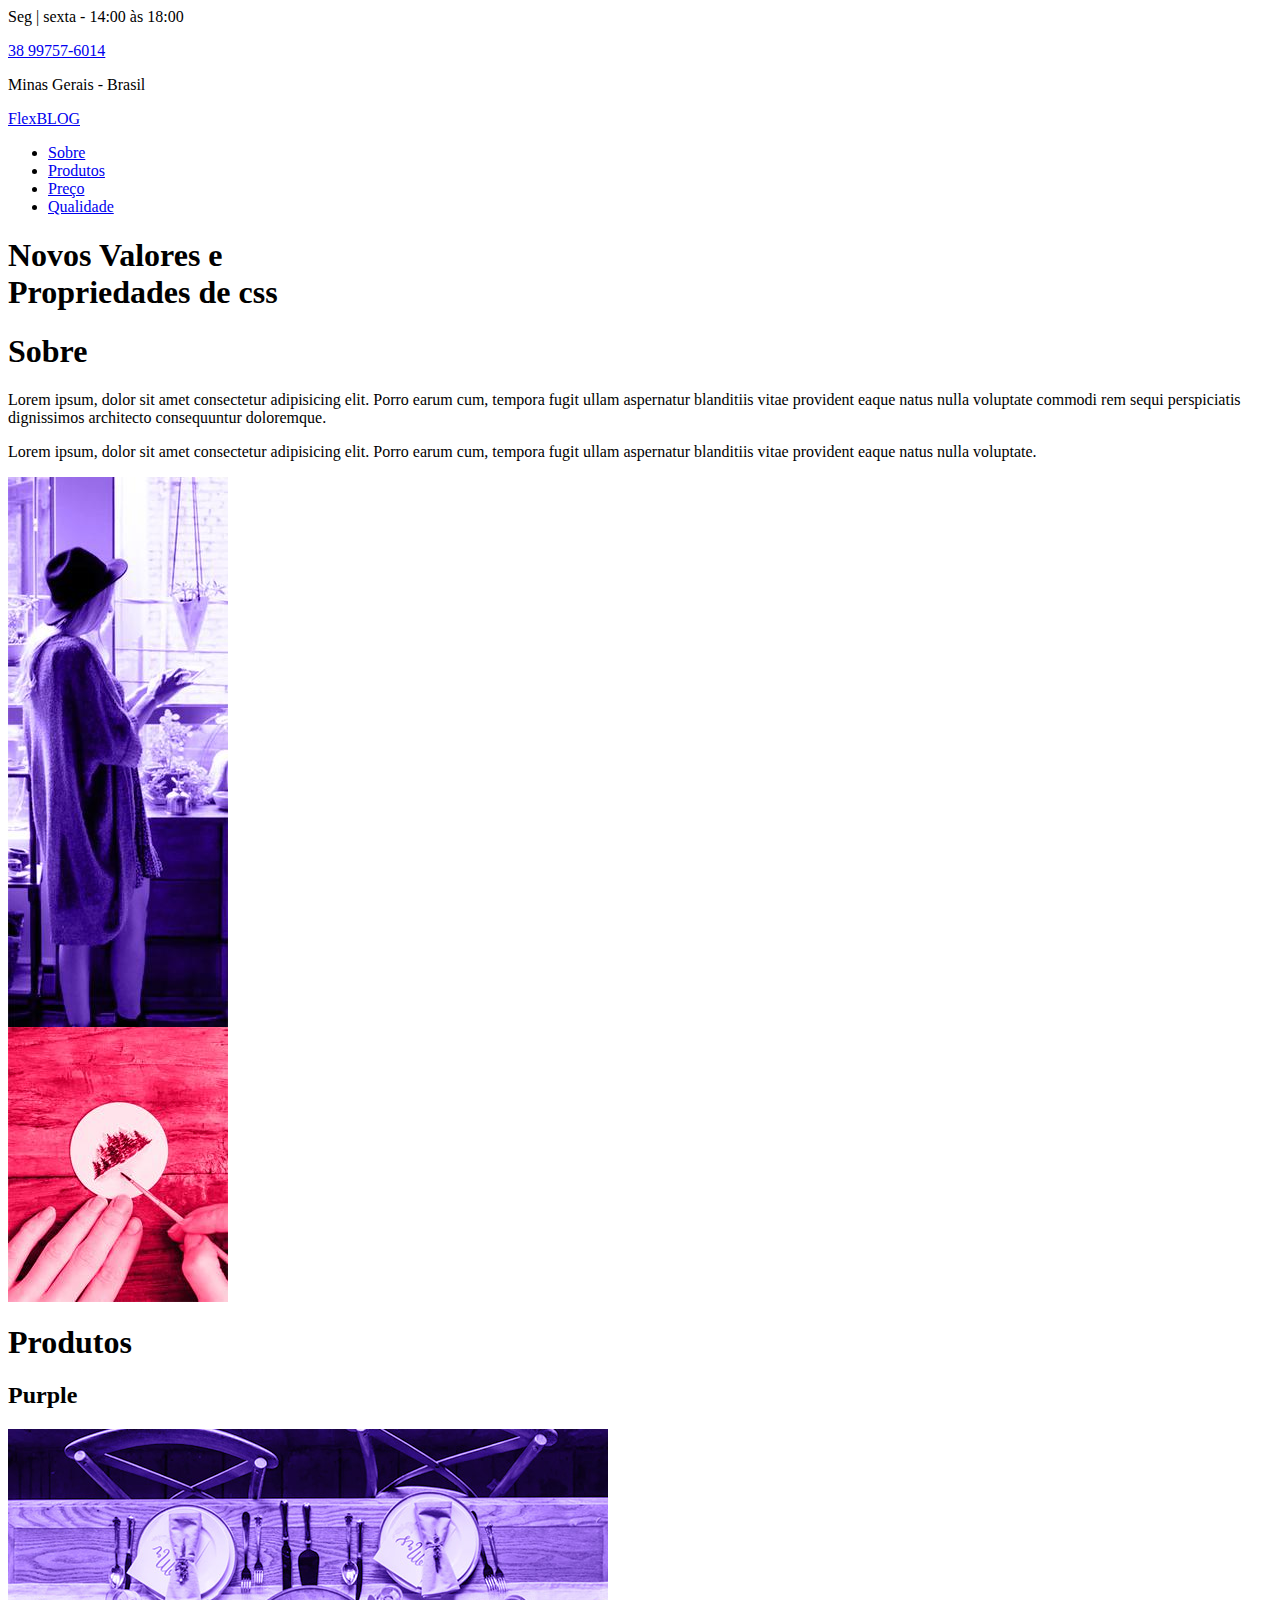
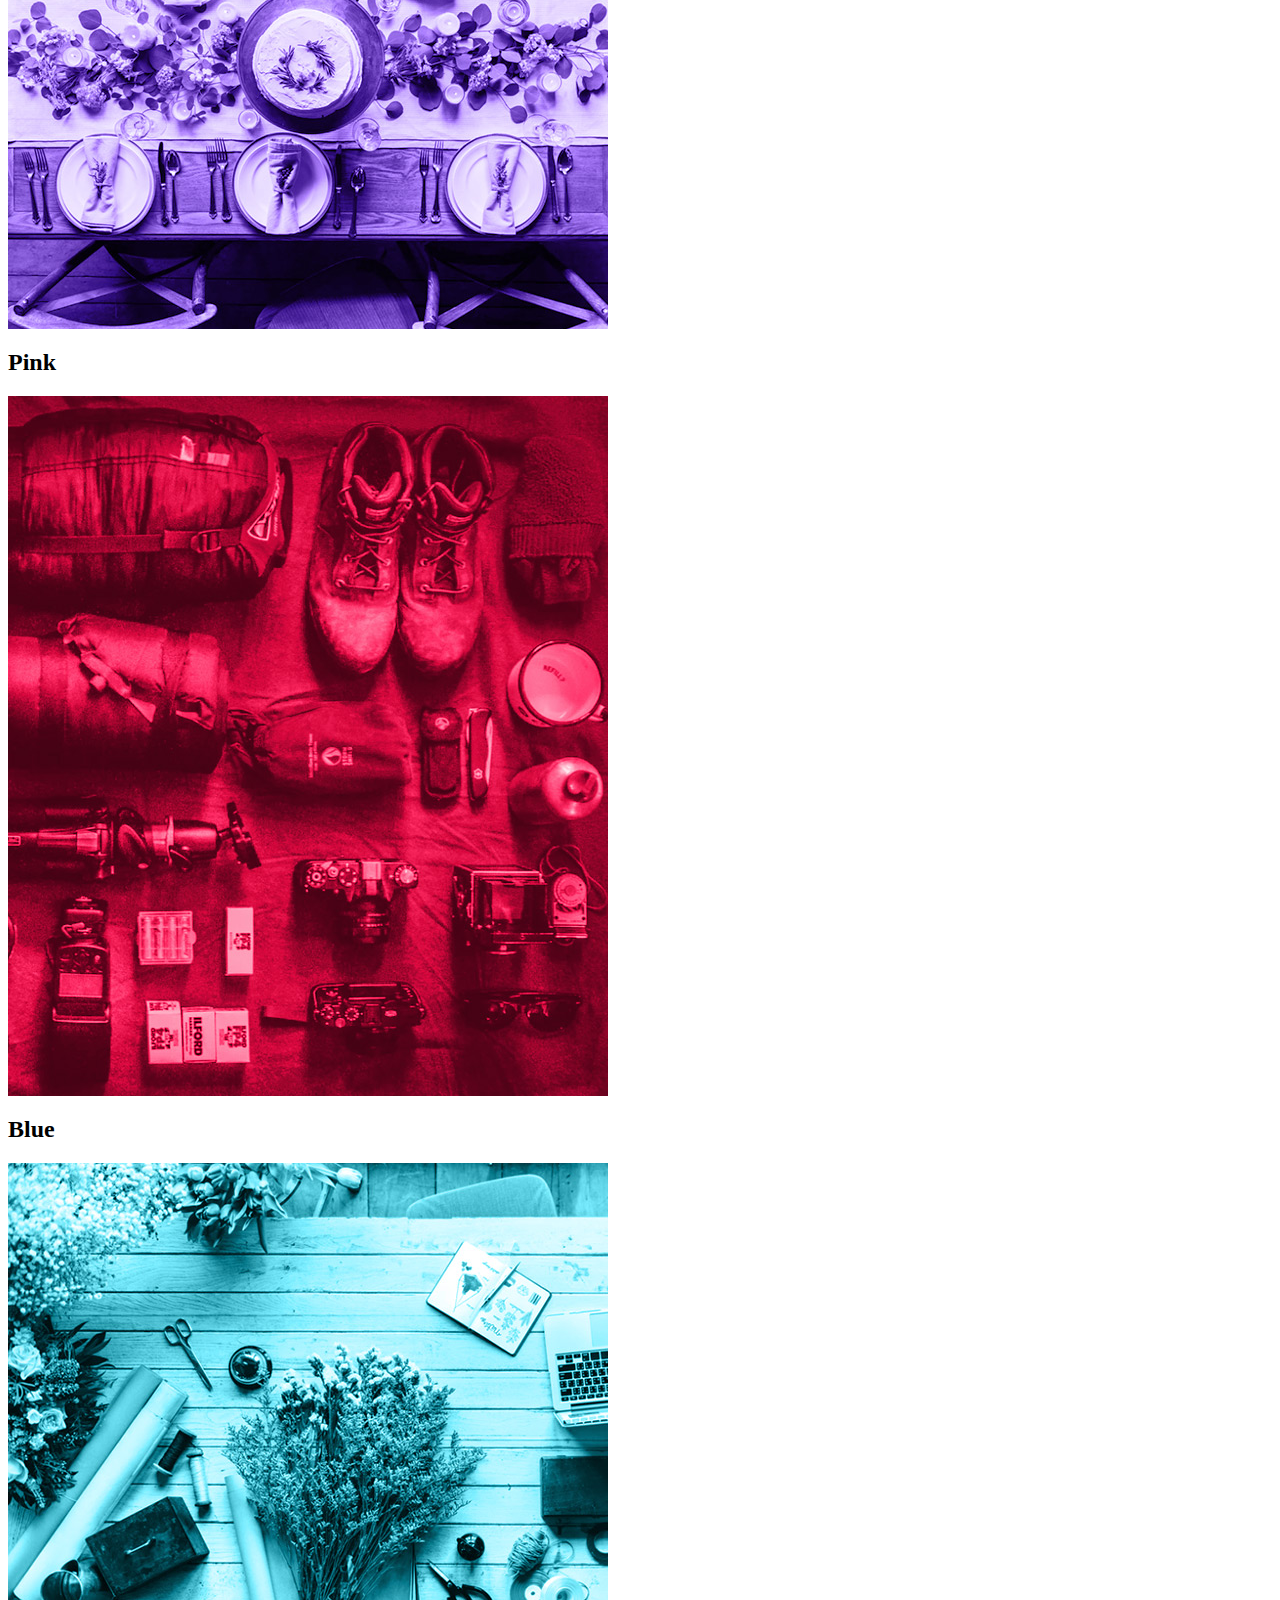
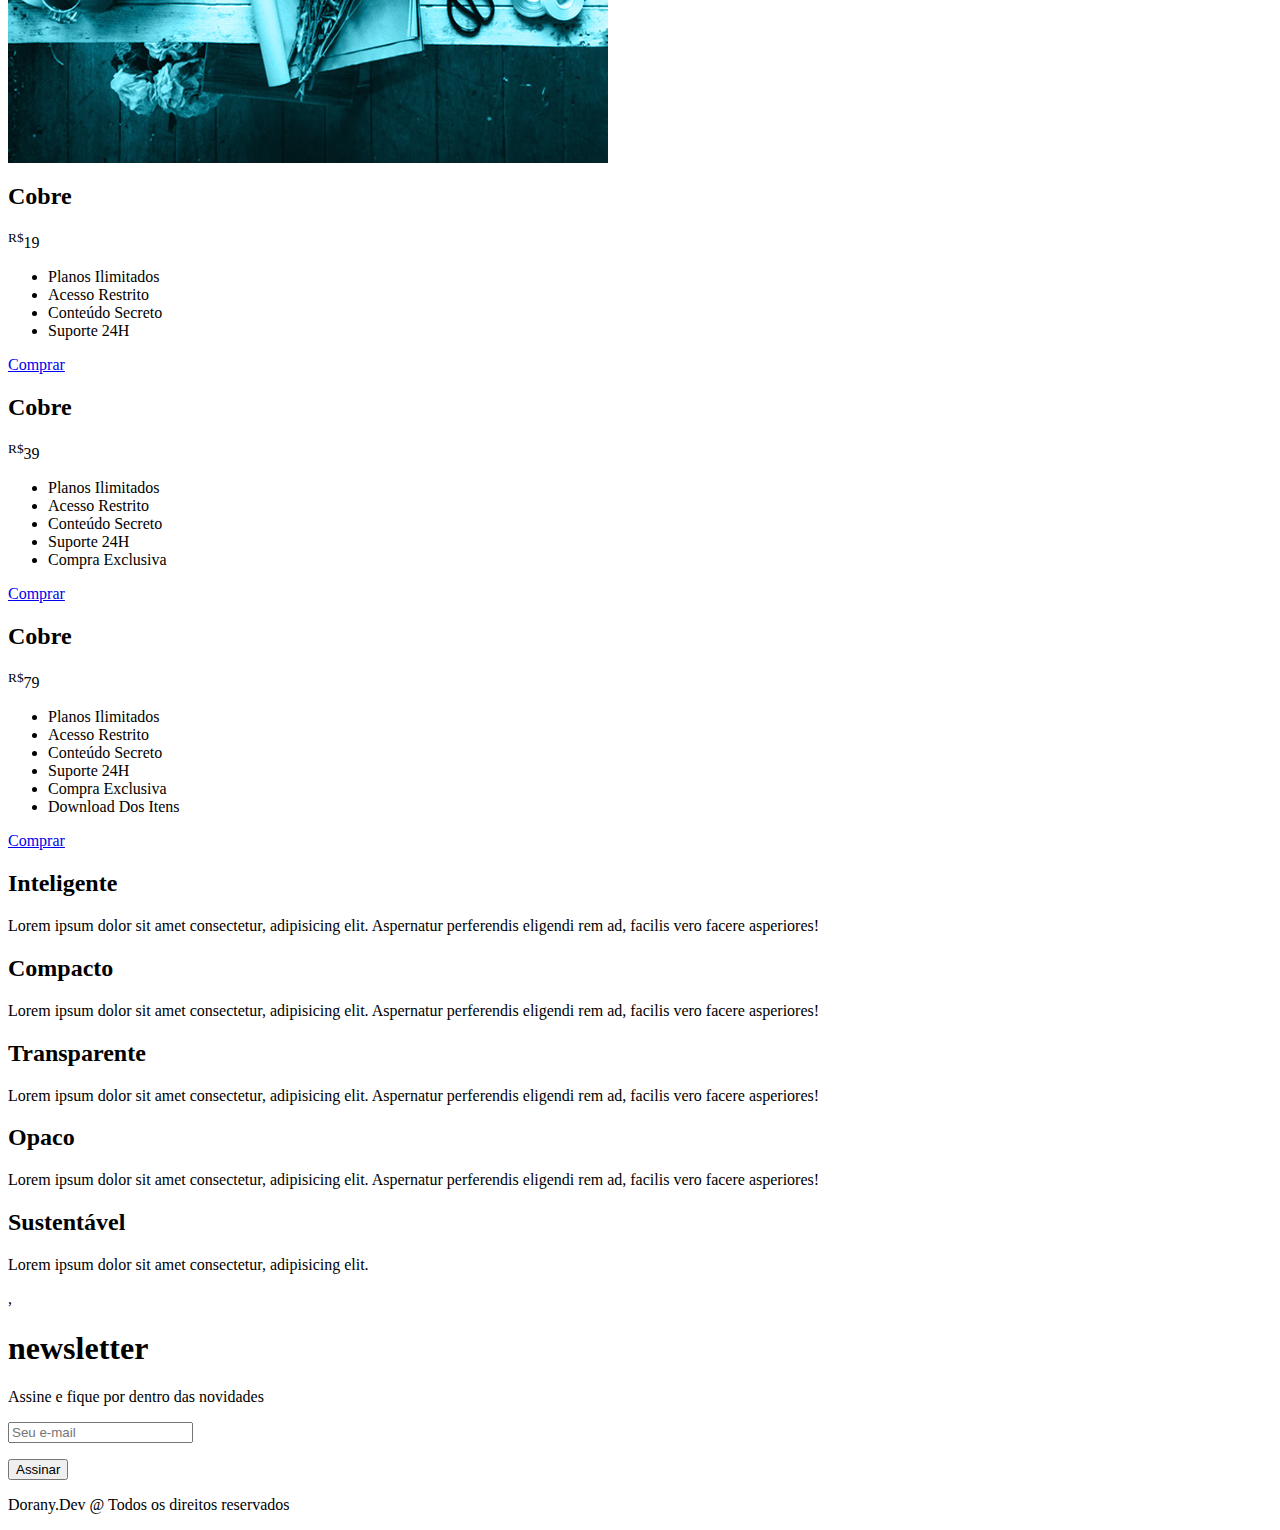
==== FlexBLOG/index.html @ 3a51f0f1 "Initial commit" ====
<html>
    <head>
        <title>FlexBlog</title>

        <!-- padrão caracteres e acentos-->
        <meta charset="UTF-8">

         <!-- Resposavidade-->
        <meta name="viewport" content="width=device-width, initial-scale=1, shrink-to-fit=no">

        <!-- Incorporando a fonte Roboto link Google-->
        <link rel="preconnect" href="https://fonts.googleapis.com">
        <link rel="preconnect" href="https://fonts.gstatic.com" crossorigin>
        <link href="https://fonts.googleapis.com/css2?family=Roboto:ital,wght@0,400;0,700;1,400&display=swap" rel="stylesheet">

        <!-- Incorporando o Estilo-->
        <link rel="stylesheet" type="text/css" href="./style.css">
    </head>

    <body>
        <!-- div dentro da div, usada para centralizar o conteúdo-->
        <div class="superinfo-bg">
            <div class="superinfo">
                <p> Seg | sexta - 14:00 às 18:00 </p>
                <a href="tel:+5538997576014"> 38 99757-6014 </a>
                <p> Minas Gerais - Brasil</p>
            </div>
        </div>

        <!-- cabeçalho do site-->
        <header class="menu-bg">
            <div class="menu">
                <div class="menu-logo">
                    <a href="./index.html">FlexBLOG </a>
                </div>
            </div>
        <!-- NAVEGAÇÃO-->
            <nav>
                <ul>
                    <li> <a href="#sobre"> Sobre </a></li>
                    <li> <a href="#Produtos"> Produtos </a></li>
                    <li> <a href="#Preco"> Preço </a></li>
                    <li> <a href="#Qualidade"> Qualidade </a></li>
                </ul>                
            </nav>
        </header>

        <h1 class="introducao"> Novos Valores e <br> Propriedades de css </h1>
        
        <!-- SESSÃO SOBRE -->
        <section class="sobre" id="sobre">
            <div class="sobre-info">
                <h1>Sobre</h1>
                <p>Lorem ipsum, dolor sit amet consectetur adipisicing elit. Porro earum cum, tempora fugit ullam aspernatur blanditiis vitae provident eaque natus nulla voluptate commodi rem sequi perspiciatis dignissimos architecto consequuntur doloremque.</p>
                <p>Lorem ipsum, dolor sit amet consectetur adipisicing elit. Porro earum cum, tempora fugit ullam aspernatur blanditiis vitae provident eaque natus nulla voluptate.
            </div>
            <div>
               <img src="./sobre1.jpg" alt="sobre1">
            </div>
            <div>
                <img src="./sobre2.jpg" alt="sobre2">
             </div>
        </section>

        <!-- SESSÃO PRODUTOS -->
        <section class="produtos" id="produtos">
            <h1> Produtos </h1>
            <div class="produtos-container">
                <div class="produtos-item purple">
                    <h2> Purple </h2>
                    <img src="./produtos1.jpg" alt="Produtos1">
                </div>
                <div class="produtos-item pink">
                    <h2> Pink </h2>
                    <img src="./produtos2.jpg" alt="Produtos2">
                </div>
                <div class="produtos-item blue">
                    <h2> Blue </h2>
                    <img src="./produtos3.jpg" alt="Produtos3">
                </div>
            </div>
        </section>

        <!-- SESSÃO PREÇOS -->
        <section class="preço" id="preco">

            <div class="preco-item">
                <h2>Cobre</h2>
                <span><sup>R$</sup>19</span>
                <ul>
                    <li>Planos Ilimitados</li>
                    <li>Acesso Restrito</li>
                    <li>Conteúdo Secreto</li>
                    <li>Suporte 24H</li>
                </ul>
                <a href="#">Comprar</a>
            </div>

            <div class="preco-item">
                <h2>Cobre</h2>
                <span><sup>R$</sup>39</span>
                <ul>
                    <li>Planos Ilimitados</li>
                    <li>Acesso Restrito</li>
                    <li>Conteúdo Secreto</li>
                    <li>Suporte 24H</li>
                    <li>Compra Exclusiva</li>
                </ul>
                <a href="#">Comprar</a>
            </div>

            <div class="preco-item">
                <h2>Cobre</h2>
                <span><sup>R$</sup>79</span>
                <ul>
                    <li>Planos Ilimitados</li>
                    <li>Acesso Restrito</li>
                    <li>Conteúdo Secreto</li>
                    <li>Suporte 24H</li>
                    <li>Compra Exclusiva</li>
                    <li>Download Dos Itens</li>
                </ul>
                <a href="#">Comprar</a>
            </div>
        </section>

        <!-- SESSÃO QUALIDADE -->
        <section class="qualidade"  id="qualidade">
            <div class="qualidade-item">
                <h2> Inteligente </h2>
                <p> Lorem ipsum dolor sit amet consectetur, adipisicing elit. Aspernatur perferendis eligendi rem ad, facilis vero facere asperiores! </p>
            </div>
            <div class="qualidade-item">
                <h2> Compacto </h2>
                <p> Lorem ipsum dolor sit amet consectetur, adipisicing elit. Aspernatur perferendis eligendi rem ad, facilis vero facere asperiores! </p>
            </div>
            <div class="qualidade-item">
                <h2> Transparente </h2>
                <p> Lorem ipsum dolor sit amet consectetur, adipisicing elit. Aspernatur perferendis eligendi rem ad, facilis vero facere asperiores! </p>
            </div>
            <div class="qualidade-item">
                <h2> Opaco </h2>
                <p> Lorem ipsum dolor sit amet consectetur, adipisicing elit. Aspernatur perferendis eligendi rem ad, facilis vero facere asperiores! </p>
            </div>
            <div class="qualidade-item">
                <h2> Sustentável </h2>
                <p> Lorem ipsum dolor sit amet consectetur, adipisicing elit.  </p>
            </div>
        </section>

        <!-- SESSÃO NEWSLETTER -->
        ,<section class="newsletter">
            <div class="newsletter-info">
                <h1> newsletter</h1>
                <p>Assine e fique por dentro das novidades </p>
            </div>
            <form class="newsletter-form">
                <input type="text" placeholder="Seu e-mail">
            </form>
            <button type="submit"> Assinar </button>
        </section>
        
        <!-- SESSÃO RODAPÉ -->
        <footer class="footer">
            <p> Dorany.Dev @ Todos os direitos reservados</p>
        </footer>

    </body>
</html>
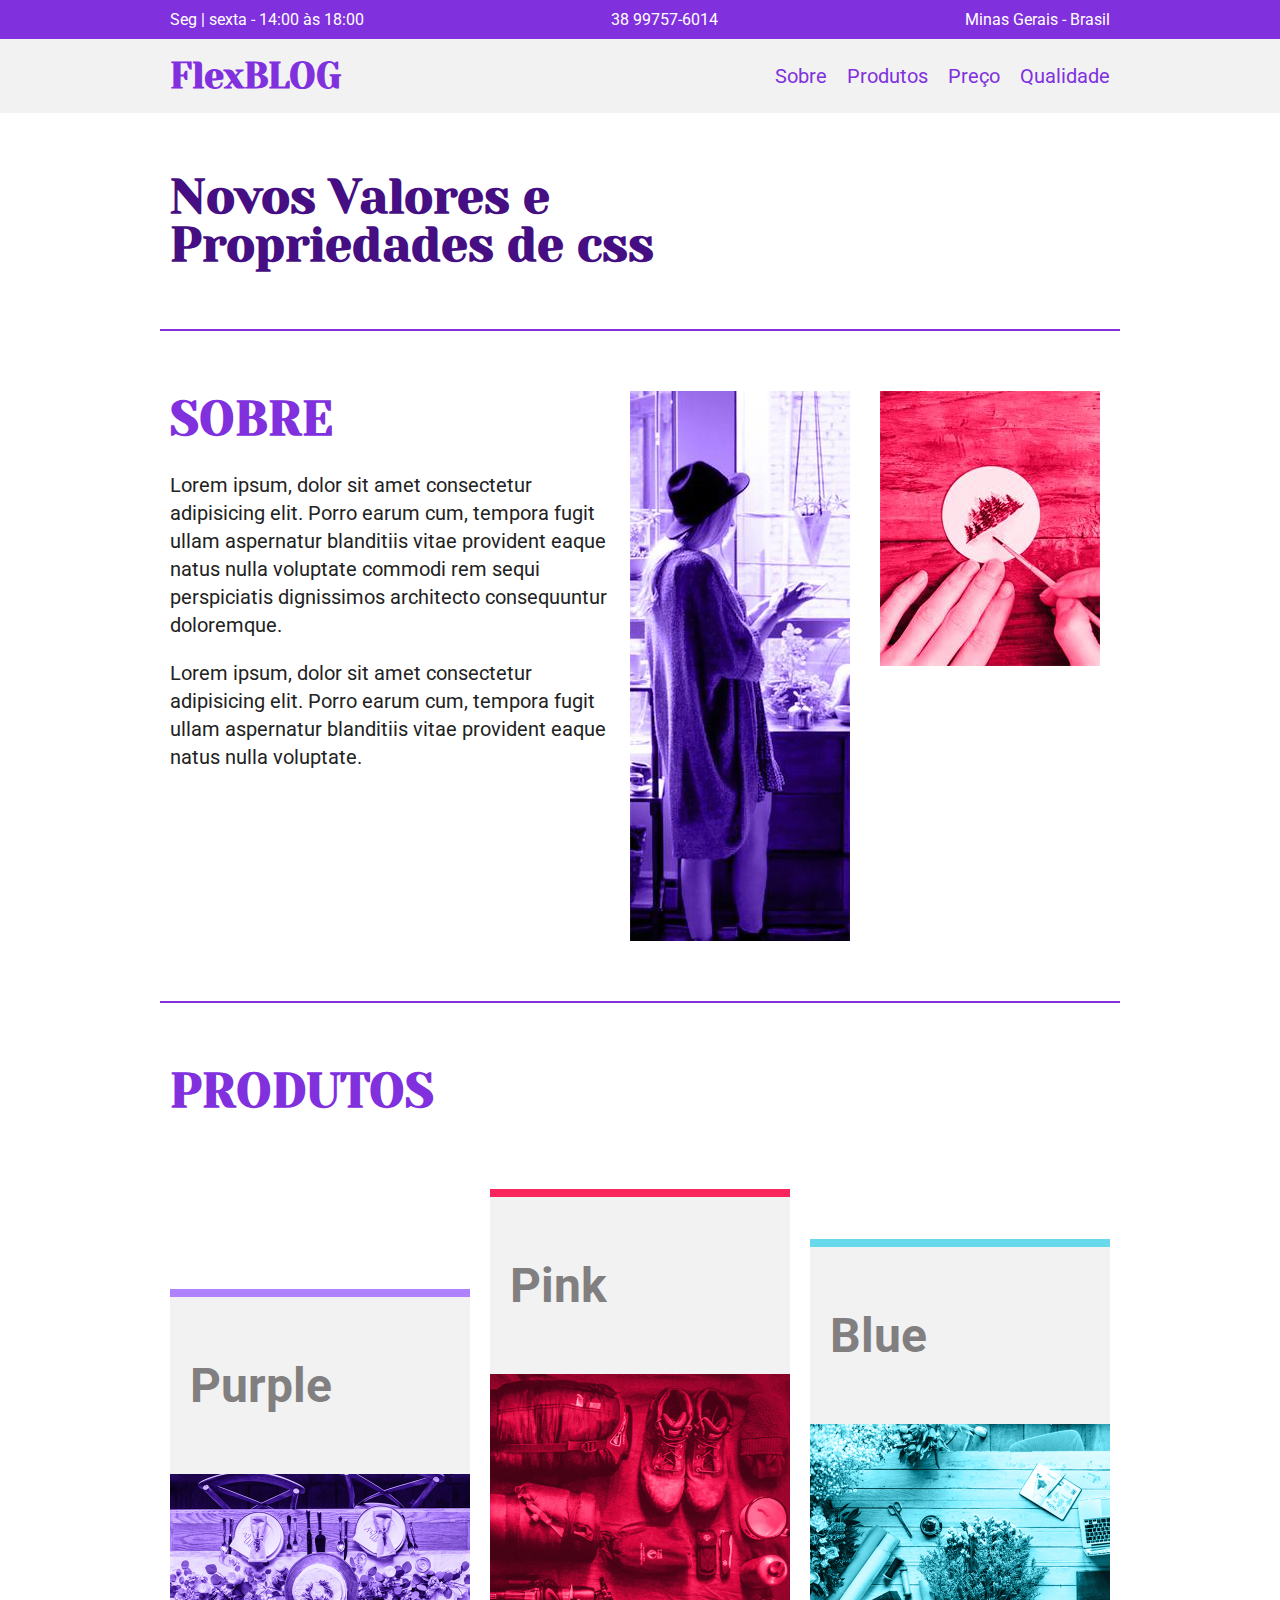
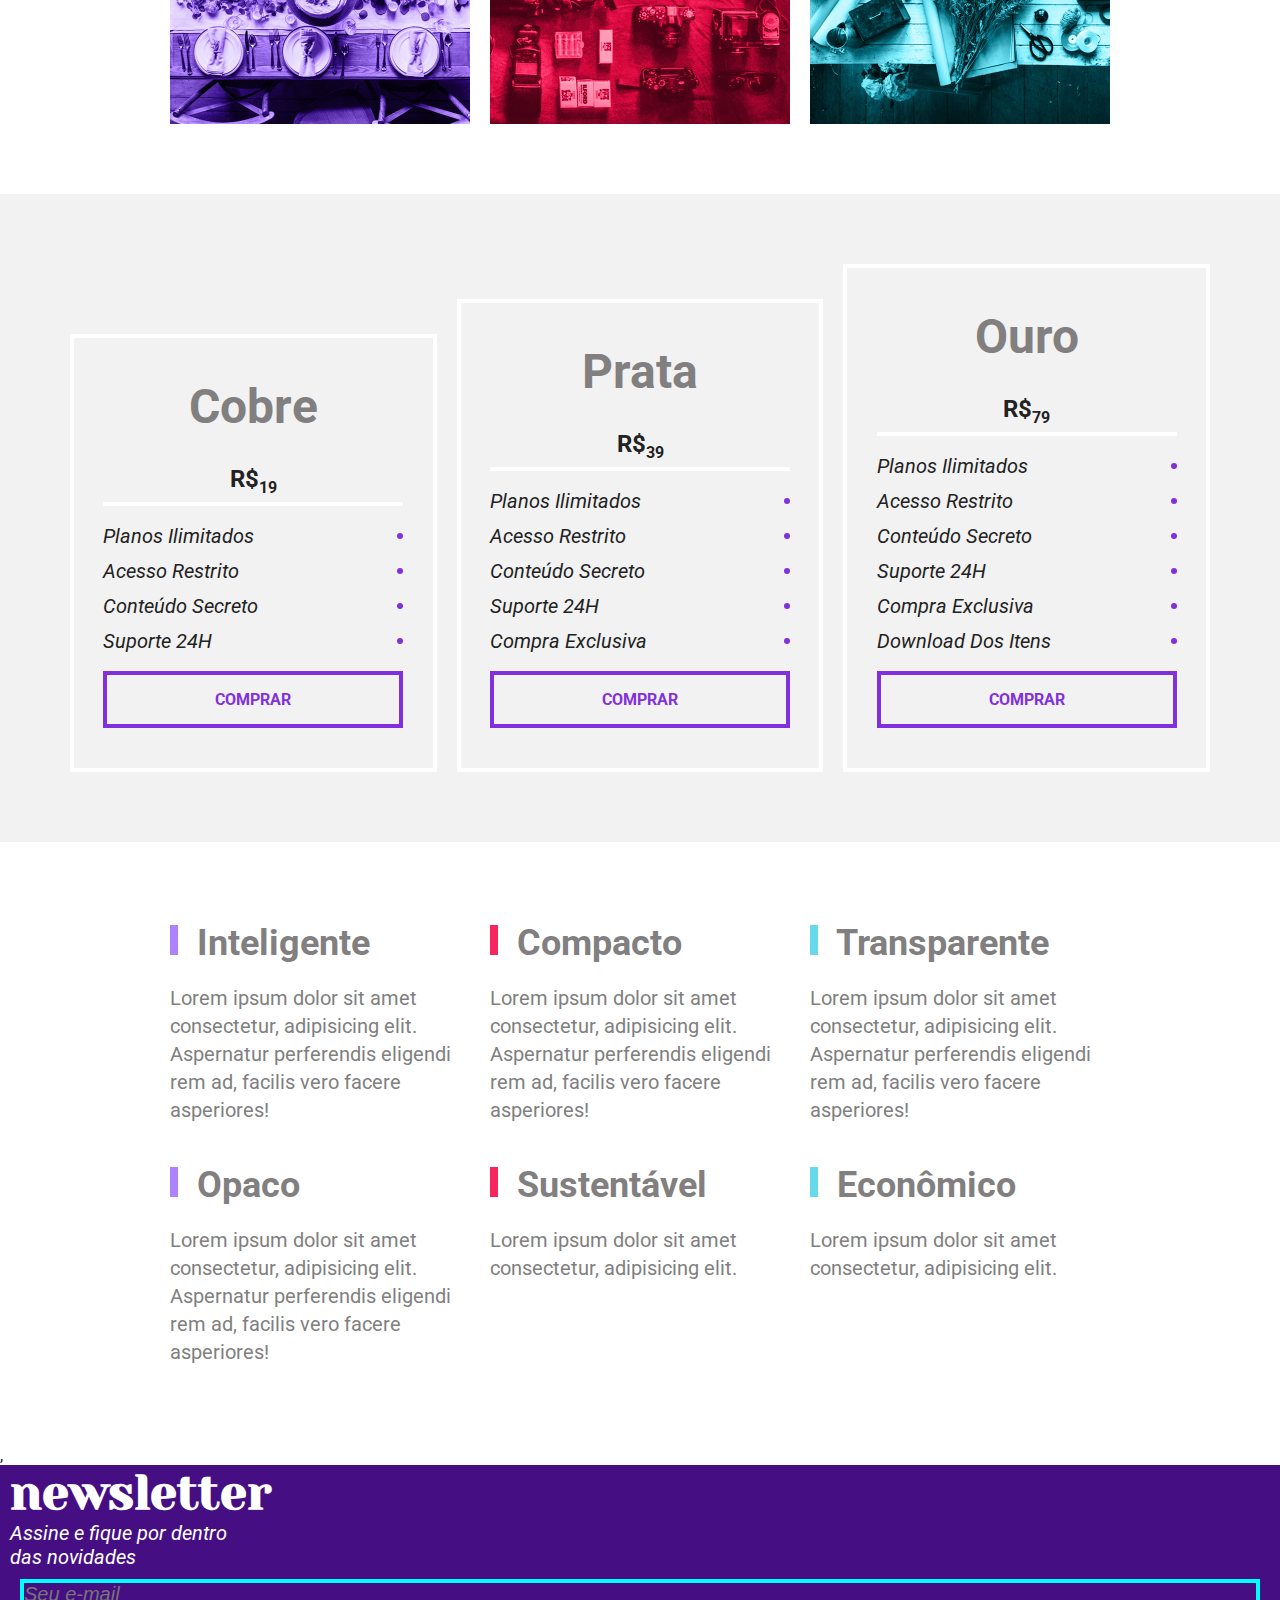
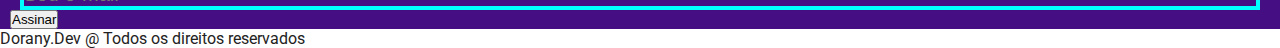
==== commit a4d791fe: "Projeto flexblog 1/2" ====
--- a/FlexBLOG/index.html
+++ b/FlexBLOG/index.html
@@ -5,8 +5,13 @@
         <!-- padrão caracteres e acentos-->
         <meta charset="UTF-8">
 
-         <!-- Resposavidade-->
+         <!-- Responsavidade-->
         <meta name="viewport" content="width=device-width, initial-scale=1, shrink-to-fit=no">
+
+        <!-- Incorporando a fonte Yeseva One link Google-->
+        <link rel="preconnect" href="https://fonts.googleapis.com">
+        <link rel="preconnect" href="https://fonts.gstatic.com" crossorigin>
+        <link href="https://fonts.googleapis.com/css2?family=Yeseva+One&display=swap" rel="stylesheet">
 
         <!-- Incorporando a fonte Roboto link Google-->
         <link rel="preconnect" href="https://fonts.googleapis.com">
@@ -18,7 +23,7 @@
     </head>
 
     <body>
-        <!-- div dentro da div, usada para centralizar o conteúdo-->
+        <!-- div dentro da div, usada para centralizar o conteúdo BARRA INFORMAÇÕES-->
         <div class="superinfo-bg">
             <div class="superinfo">
                 <p> Seg | sexta - 14:00 às 18:00 </p>
@@ -33,16 +38,16 @@
                 <div class="menu-logo">
                     <a href="./index.html">FlexBLOG </a>
                 </div>
+                <!-- NAVEGAÇÃO-->
+                <nav class="menu-nav">
+                    <ul>
+                        <li> <a href="#sobre"> Sobre </a></li>
+                        <li> <a href="#Produtos"> Produtos </a></li>
+                        <li> <a href="#Preco"> Preço </a></li>
+                        <li> <a href="#Qualidade"> Qualidade </a></li>
+                    </ul>                
+                </nav>
             </div>
-        <!-- NAVEGAÇÃO-->
-            <nav>
-                <ul>
-                    <li> <a href="#sobre"> Sobre </a></li>
-                    <li> <a href="#Produtos"> Produtos </a></li>
-                    <li> <a href="#Preco"> Preço </a></li>
-                    <li> <a href="#Qualidade"> Qualidade </a></li>
-                </ul>                
-            </nav>
         </header>
 
         <h1 class="introducao"> Novos Valores e <br> Propriedades de css </h1>
@@ -54,10 +59,10 @@
                 <p>Lorem ipsum, dolor sit amet consectetur adipisicing elit. Porro earum cum, tempora fugit ullam aspernatur blanditiis vitae provident eaque natus nulla voluptate commodi rem sequi perspiciatis dignissimos architecto consequuntur doloremque.</p>
                 <p>Lorem ipsum, dolor sit amet consectetur adipisicing elit. Porro earum cum, tempora fugit ullam aspernatur blanditiis vitae provident eaque natus nulla voluptate.
             </div>
-            <div>
+            <div class="sobre-img">
                <img src="./sobre1.jpg" alt="sobre1">
             </div>
-            <div>
+            <div class="sobre-img">
                 <img src="./sobre2.jpg" alt="sobre2">
              </div>
         </section>
@@ -82,7 +87,7 @@
         </section>
 
         <!-- SESSÃO PREÇOS -->
-        <section class="preço" id="preco">
+        <section class="preco" id="preco">
 
             <div class="preco-item">
                 <h2>Cobre</h2>
@@ -97,7 +102,7 @@
             </div>
 
             <div class="preco-item">
-                <h2>Cobre</h2>
+                <h2>Prata</h2>
                 <span><sup>R$</sup>39</span>
                 <ul>
                     <li>Planos Ilimitados</li>
@@ -110,7 +115,7 @@
             </div>
 
             <div class="preco-item">
-                <h2>Cobre</h2>
+                <h2>Ouro</h2>
                 <span><sup>R$</sup>79</span>
                 <ul>
                     <li>Planos Ilimitados</li>
@@ -146,6 +151,10 @@
                 <h2> Sustentável </h2>
                 <p> Lorem ipsum dolor sit amet consectetur, adipisicing elit.  </p>
             </div>
+            <div class="qualidade-item">
+                <h2> Econômico </h2>
+                <p> Lorem ipsum dolor sit amet consectetur, adipisicing elit.  </p>
+            </div>
         </section>
 
         <!-- SESSÃO NEWSLETTER -->
@@ -153,11 +162,11 @@
             <div class="newsletter-info">
                 <h1> newsletter</h1>
                 <p>Assine e fique por dentro das novidades </p>
+                <form class="newsletter-form">
+                    <input type="text" placeholder="Seu e-mail">
+                </form>
+                <button type="submit"> Assinar </button>
             </div>
-            <form class="newsletter-form">
-                <input type="text" placeholder="Seu e-mail">
-            </form>
-            <button type="submit"> Assinar </button>
         </section>
         
         <!-- SESSÃO RODAPÉ -->
--- a/FlexBLOG/style.css
+++ b/FlexBLOG/style.css
@@ -0,0 +1,370 @@
+/*resetando estilos e definindo padrões*/
+*{
+    margin: 0px;
+    padding: 0px;
+    box-sizing: border-box;
+}
+body{
+    font-family: "roboto", Arial, Helvetica, sans-serif;
+    color: #222222;
+}
+
+ul{
+    list-style: none;
+}
+
+a {
+    text-decoration: none;
+}
+
+img{
+    display: block;
+    max-width: 100%;
+}
+
+/*=====================================================*/
+/*BARRA INFORMAÇÕES*/
+
+.superinfo-bg {
+   background: #8130DE; 
+   color: white;
+}
+
+.superinfo{
+    max-width: 960px;
+    margin: 0 auto; /*CENTRALIZA, 0 PARA CIMA E PARA BAIXO, AUTO LATERAIS*/
+    display: flex;
+    justify-content: space-between;
+    flex-wrap: wrap;
+    padding-top: 10px;
+}
+
+.superinfo p, .superinfo a {
+    margin: 0 10px 10px 10px;
+}
+
+.superinfo a {
+    color: white;
+}
+
+/*=====================================================*/
+/*MENU*/
+
+.menu-bg{
+    background: #F2F2F2;
+}
+
+.menu{
+    max-width: 960px;
+    margin: 0 auto;
+    padding: 15px 0; /*cima/baixo - direita/esquerda*/
+    display: flex;
+    flex-wrap: wrap;
+    justify-content: space-between;   
+    align-items: center;
+}
+
+.menu a{
+    color: #8130DE;
+}
+
+.menu-logo a {
+    font-size:2.25em;
+    font-weight: bold;
+    margin: 0 10px;
+    font-family: "Yeseva One";
+}
+
+.menu-nav ul {
+    display: flex;
+    flex-wrap: wrap;
+}
+
+.menu-nav a {
+    font-size: 1.25em;
+    display: block;
+    padding: 10px;
+}
+
+.menu-nav a:hover {
+    color: #450f83;
+}
+
+/*=====================================================*/
+/*INTRODUÇÃO*/
+
+.introducao {
+    font-family: "Yeseva One";
+        font-size: 3em;
+    line-height:1;
+    max-width: 960px;
+    margin: 0 auto;
+    padding: 60px 10px;
+    color: #450f83;
+}
+/*=====================================================*/
+/*SOBRE*/
+
+.sobre {
+        border-top: #8130DE 2px solid;
+    border-bottom: #8130DE 2px solid;
+    max-width: 960px;
+    margin: 0 auto;
+    padding: 60px 0;
+    display: flex;
+    flex-wrap: wrap;
+}
+
+.sobre-info{
+    flex: 2 1 300px;
+    margin: 0 10px;
+}
+
+.sobre-info h1{
+    font-family: "Yeseva One";
+    text-transform: uppercase;
+    font-size: 3em;
+    margin-bottom: .5em;
+    color: #8130DE;
+}
+
+.sobre-info p{
+    font-size: 1.25em;
+    line-height: 1.4;
+    margin-bottom: 1em;
+}
+
+.sobre-img{
+    flex: 1 1 160px;
+    margin:0 10px;
+}
+
+/*=====================================================*/
+/*PRODUTOS*/
+
+.produtos{
+    max-width: 960px;
+    margin: 60px auto;
+    
+}
+
+.produtos h1 {
+    font-family: "Yeseva One";
+    text-transform: uppercase;
+    font-size: 3em;
+    margin: 0 10px 60px 10px;
+    color: #8130DE;
+}
+
+.produtos-container{
+    display: flex;
+    flex-wrap: wrap;
+    align-items:flex-end;
+
+}
+
+.produtos-item{
+    flex: 1 1 175px;
+    margin:10px;
+}
+
+.produtos-item h2{
+    font-size: 3em;
+    color: #817f7f;
+    background: #F2F2F2;
+    padding: 60px 20px;    
+}
+
+.purple {
+    border-top:#ae81ff 8px solid;
+}
+.pink {
+    border-top:#f9265e 8px solid;
+}
+.blue {
+    border-top:#66d9eb 8px solid;
+}
+/*=====================================================*/
+/*PREÇOS*/
+
+.preco{
+    background: #F2F2F2;
+    padding: 60px;
+    display: flex;
+    flex-wrap: wrap;
+    align-items: flex-end;
+    min-width: 260px;
+}
+
+.preco-item {
+    flex: 1;
+    border: 4px solid white;
+    padding: 20px;
+    margin: 10px;;
+}
+
+.preco-item h2 {
+    font-size: 3em;
+    color: #817f7f;
+    text-align: center;
+    margin-top: 20px;
+}
+
+.preco-item span {
+    font: size 3em; /*em > relativo ao pai */
+    max-width: 300px;
+    margin: 20px auto;
+    display: block;
+    text-align: center;
+    font-weight: bold;
+    padding: 10px 0 5px 0;
+    border-bottom: 4px solid white;
+}
+
+.preco-item sup {
+    font-size:1.5rem; /*rem > relativo a raiz - 16px*/
+}
+
+.preco-item ul{
+    max-width: 300px;
+    margin: 20px auto;
+    font-size: 1.25em ;
+    line-height: 1;
+    font-style: italic;
+    color: #222222;
+}
+
+.preco-item li{
+    display: flex;
+    justify-content:space-between;
+    align-items: center;
+    margin-bottom: 15px;
+}
+
+.preco-item li::after{
+    content:'';
+    display:block;
+    width: 6px;
+    height: 6px;
+    background: #8130DE;
+    border-radius: 50%;
+}
+
+.preco-item a {
+    max-width: 300px;
+    margin: 20px auto;
+    display: block;
+    border: 4px solid;
+    color: #8130DE;
+    text-transform: uppercase;
+    font-weight: bold;
+    font-weight: 2.25em;
+    padding: 15px 0;
+    text-align: center;
+}
+
+@media (max-width: 800px){
+    .preço {
+        padding-left: 10px;
+        padding-right: 10px;
+    }
+    /* Alterando a ordem dos elementos*/
+    .preco .preco-item:nth-child(3){
+        order: -2;
+    }
+    .preco .preco-item:nth-child(2){
+        order: -1;
+    }
+}
+
+/*=====================================================*/
+/* SESSÃO QUALIDADE*/
+
+.qualidade {
+    max-width: 960px;
+    margin: 60px auto;
+    display: flex;
+    flex-wrap: wrap;
+}
+.qualidade-item {
+    flex: 1 1 300px; /* , shrink,basis*/
+    margin: 20px 10px;
+}
+.qualidade-item h2{
+    font-size: 2.25em;
+    color: #817f7f;
+    margin-bottom:20px ;
+}
+
+.qualidade-item h2::before{
+    content: '';
+    display: inline-block;
+    width: 8px;
+    height: 30px;
+    margin-right: 10px;
+    background: #450f83;
+}
+
+.qualidade-item:nth-of-type(3n+1)  h2::before{
+    background: #ae81ff;
+}
+.qualidade-item:nth-of-type(3n+2)  h2::before{
+    background: #f9265e;
+}
+.qualidade-item:nth-of-type(3n+3)  h2::before{
+    background: #66d9eb;
+}
+.qualidade-item p{
+   font-size: 1.25em;
+   line-height: 1.4;
+   color: #817f7f; 
+}
+
+
+/*=====================================================*/
+/* SESSÃO NEWSLETTER*/
+.newsletter{
+    background: #450f83;
+    padding: 60px calc((100%-960px)/2);
+    display: flex;
+    flex-wrap: wrap;
+    color: white;
+}
+.newsletter-info{
+    flex: 1 1 260px;
+    margin: 0 10px;
+}
+.newsletter-info h1{
+    font-family: "Yeseva One";
+    font-size: 3em;
+
+}
+.newsletter-info p{
+    font-size: 1.25em;
+    font-style: italic;
+    max-width: 230px;
+    margin-bottom: 10px;
+}
+
+.newsletter-form{
+    flex: 2 1 260px;
+    margin: 0 10px;
+    align-self: center;
+    display: flex;
+    flex-wrap: wrap;
+}
+.newsletter-form input{
+    flex:  3 1 200px;
+    font-size: 1.25em;
+    color: aqua;
+    font-style: italic;
+    border: 4px solid;
+    background: transparent;
+}
+
+
+/*=====================================================*/
+/* SESSÃO RODAPÉ*/
+
+/*=====================================================*/
+/**/